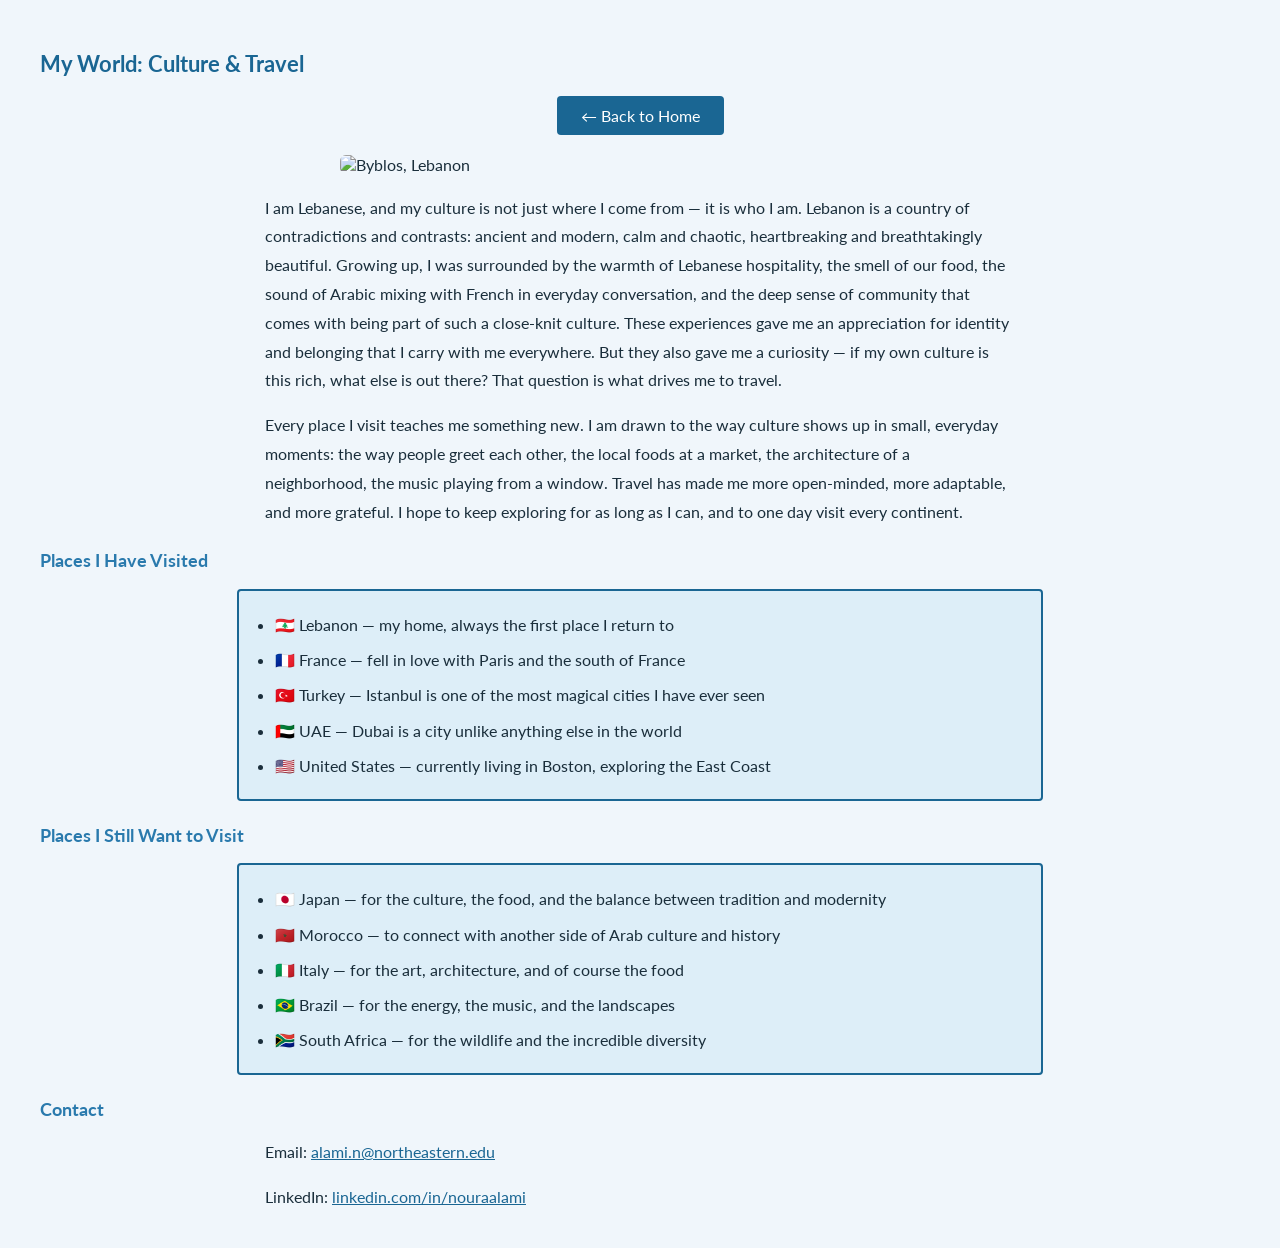
==== travel.html @ f36e704f "Add files via upload" ====
<!DOCTYPE html>
<html lang="en">
<head>
    <meta charset="UTF-8">
    <meta name="viewport" content="width=device-width, initial-scale=1.0">
    <title>My World | Noura Alami</title>
    <link rel="stylesheet" href="style.css">
</head>
<body>

    <h2>My World: Culture & Travel</h2>

    <button id="homeButton">← Back to Home</button>
    <script>
        const homeButton = document.getElementById('homeButton')
        homeButton.addEventListener('click', function() {
            window.location.href = 'index.html';
        })
    </script>

    <!-- Replace with your own travel photo -->
    <img src="https://upload.wikimedia.org/wikipedia/commons/thumb/4/43/Byblos_Crusader_Castle_and_Harbour.jpg/1280px-Byblos_Crusader_Castle_and_Harbour.jpg" alt="Byblos, Lebanon" width="600">

    <p class="regular">I am Lebanese, and my culture is not just where I come from — it is who I am. 
    Lebanon is a country of contradictions and contrasts: ancient and modern, calm and chaotic, 
    heartbreaking and breathtakingly beautiful. Growing up, I was surrounded by the warmth of Lebanese 
    hospitality, the smell of our food, the sound of Arabic mixing with French in everyday conversation, 
    and the deep sense of community that comes with being part of such a close-knit culture. These 
    experiences gave me an appreciation for identity and belonging that I carry with me everywhere. 
    But they also gave me a curiosity — if my own culture is this rich, what else is out there? That 
    question is what drives me to travel.</p>

    <p class="regular">Every place I visit teaches me something new. I am drawn to the way culture 
    shows up in small, everyday moments: the way people greet each other, the local foods at a market, 
    the architecture of a neighborhood, the music playing from a window. Travel has made me more 
    open-minded, more adaptable, and more grateful. I hope to keep exploring for as long as I can, 
    and to one day visit every continent.</p>

    <h3>Places I Have Visited</h3>
    <ul class="travel-list">
        <li>🇱🇧 Lebanon — my home, always the first place I return to</li>
        <li>🇫🇷 France — fell in love with Paris and the south of France</li>
        <li>🇹🇷 Turkey — Istanbul is one of the most magical cities I have ever seen</li>
        <li>🇦🇪 UAE — Dubai is a city unlike anything else in the world</li>
        <li>🇺🇸 United States — currently living in Boston, exploring the East Coast</li>
    </ul>

    <h3>Places I Still Want to Visit</h3>
    <ul class="travel-list">
        <li>🇯🇵 Japan — for the culture, the food, and the balance between tradition and modernity</li>
        <li>🇲🇦 Morocco — to connect with another side of Arab culture and history</li>
        <li>🇮🇹 Italy — for the art, architecture, and of course the food</li>
        <li>🇧🇷 Brazil — for the energy, the music, and the landscapes</li>
        <li>🇿🇦 South Africa — for the wildlife and the incredible diversity</li>
    </ul>

    <h3>Contact</h3>
    <p class="regular">Email: <a href="mailto:alami.n@northeastern.edu">alami.n@northeastern.edu</a></p>
    <p class="regular">LinkedIn: <a href="https://www.linkedin.com/in/nouraalami" target="_blank">linkedin.com/in/nouraalami</a></p>

</body>
</html>
---- style.css ----
/* Custom font */
@import url('https://fonts.googleapis.com/css2?family=Lato:wght@300;400;700&display=swap');

/* Base styling - custom font and ocean blue color scheme */
body {
    font-family: 'Lato', sans-serif;
    background-color: #f0f6fb;
    color: #1a2e3b;
    margin: 0;
    padding: 20px 40px;
}

/* Main heading */
h1 {
    text-align: center;
    color: #1a6693;
    font-size: 2rem;
}

/* Subheadings - smaller than h1 */
h2 {
    color: #1a6693;
    font-size: 1.4rem;
    margin-top: 30px;
}

h3 {
    color: #2a7aad;
    font-size: 1.1rem;
    margin-top: 24px;
}

/* Paragraphs with custom margins and width */
p {
    width: 750px;
    margin: 16px auto;
    line-height: 1.8;
}

/* Intro paragraph with background */
#intro {
    background-color: #ddeef8;
    padding: 20px 24px;
    border-radius: 4px;
    width: 750px;
    margin: 20px auto;
    line-height: 1.8;
}

.regular {
    width: 750px;
    margin: 16px auto;
    line-height: 1.8;
    display: block;
}

/* Lists with border and padding */
.contact-list, .travel-list {
    width: 750px;
    margin: 12px auto;
    padding: 16px 16px 16px 36px;
    background-color: #ddeef8;
    border: 2px solid #1a6693;
    border-radius: 4px;
    line-height: 2.2;
}

/* Links */
a {
    color: #1a6693;
}

a:hover {
    color: #0d4a6e;
}

/* Image centering */
img {
    display: block;
    margin: 20px auto;
    border-radius: 6px;
}

/* Button */
button {
    display: block;
    margin: 16px auto;
    padding: 10px 24px;
    background-color: #1a6693;
    color: white;
    border: none;
    border-radius: 4px;
    font-family: 'Lato', sans-serif;
    font-size: 1rem;
    cursor: pointer;
}

button:hover {
    background-color: #0d4a6e;
}
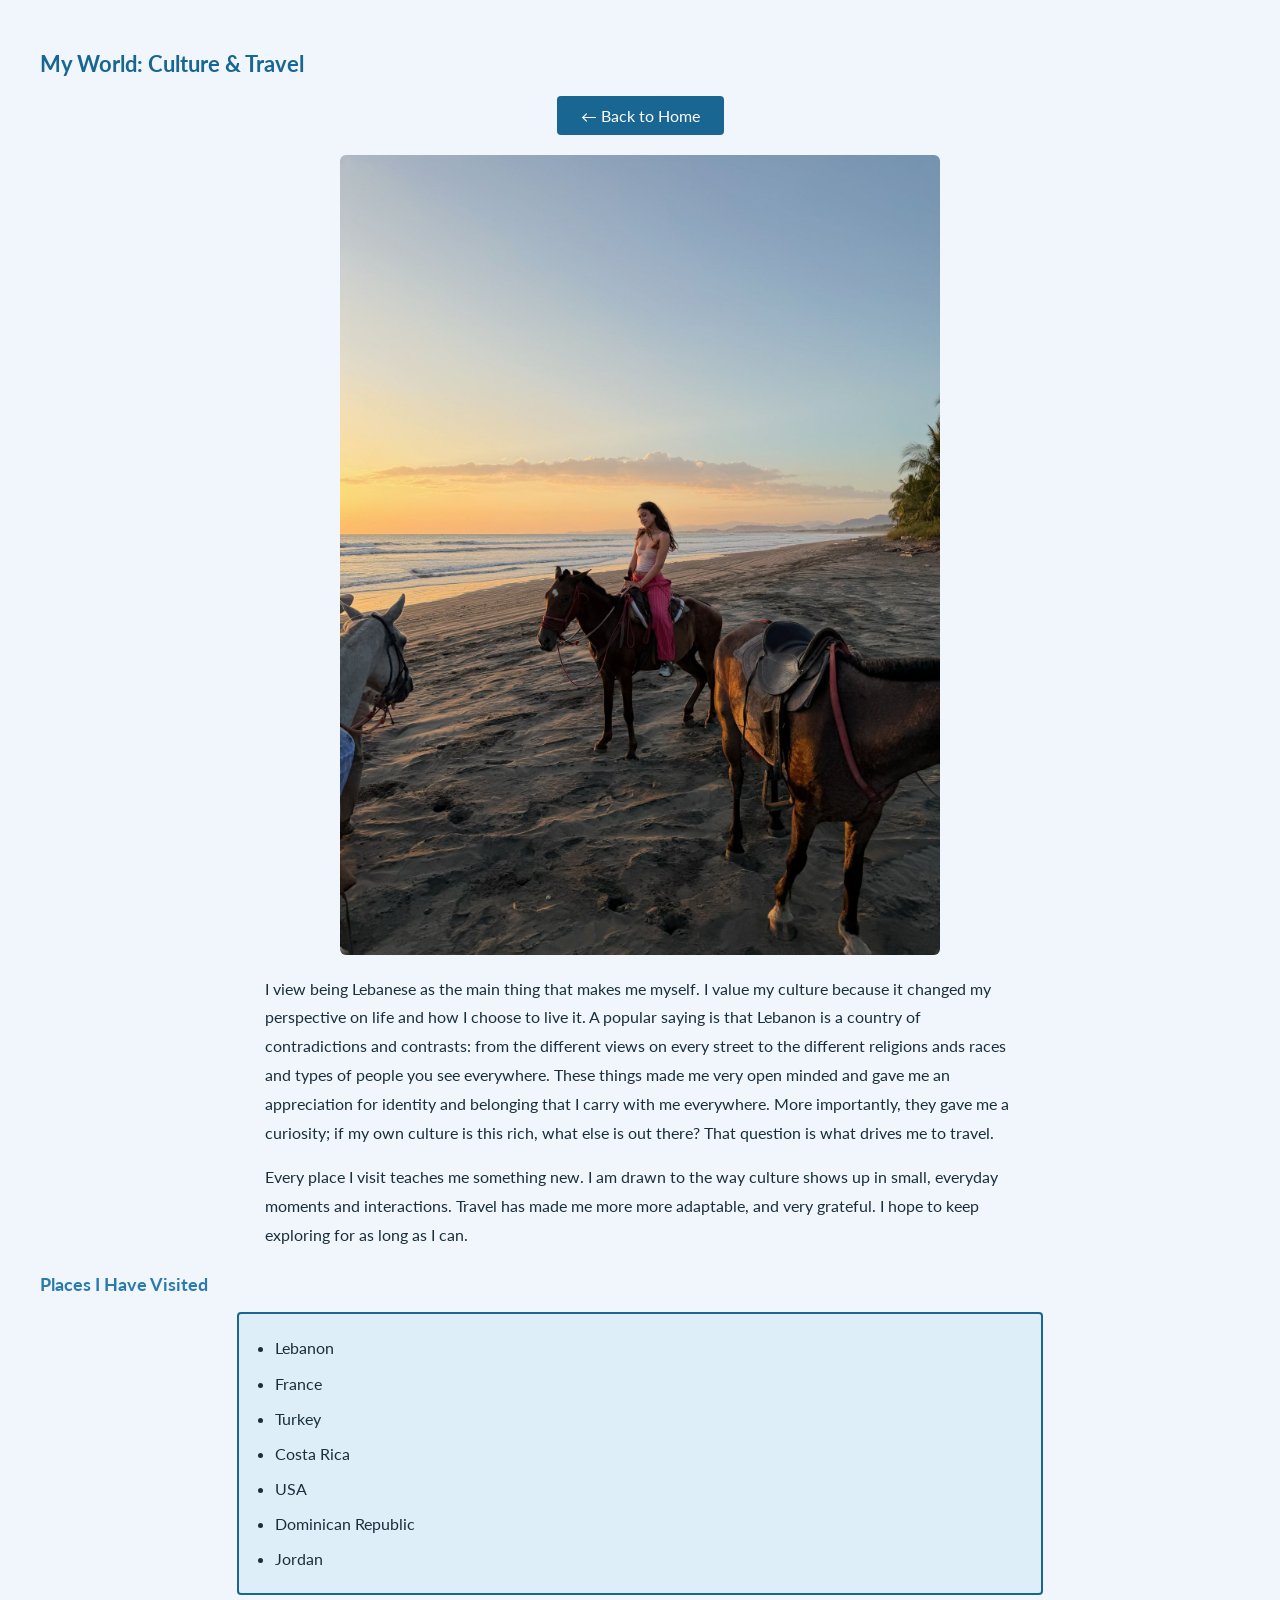
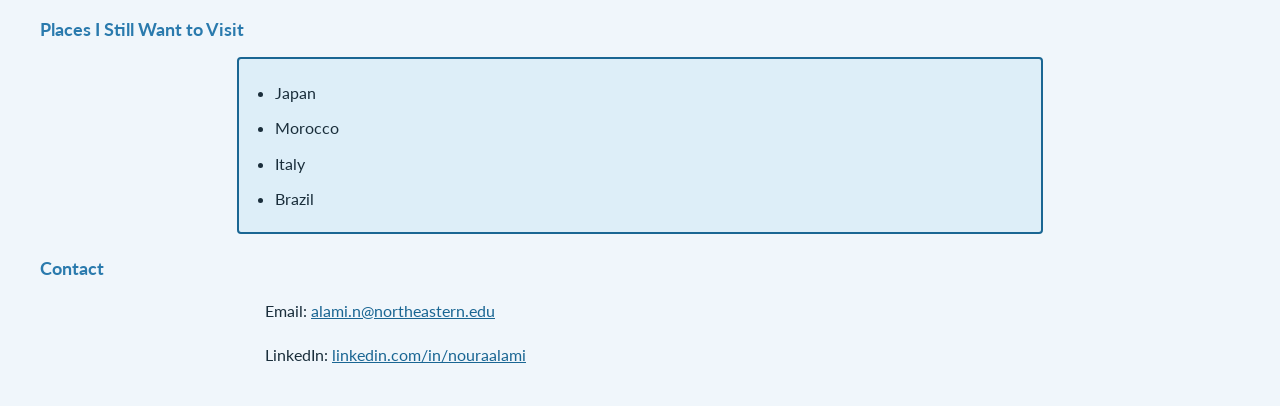
==== commit 35656bbf: "Add files via upload" ====
--- a/travel.html
+++ b/travel.html
@@ -19,39 +19,36 @@
     </script>
 
     <!-- Replace with your own travel photo -->
-    <img src="https://upload.wikimedia.org/wikipedia/commons/thumb/4/43/Byblos_Crusader_Castle_and_Harbour.jpg/1280px-Byblos_Crusader_Castle_and_Harbour.jpg" alt="Byblos, Lebanon" width="600">
+    <img src="meincostarica.jpg" alt="Byblos, Lebanon" width="600">
 
-    <p class="regular">I am Lebanese, and my culture is not just where I come from — it is who I am. 
-    Lebanon is a country of contradictions and contrasts: ancient and modern, calm and chaotic, 
-    heartbreaking and breathtakingly beautiful. Growing up, I was surrounded by the warmth of Lebanese 
-    hospitality, the smell of our food, the sound of Arabic mixing with French in everyday conversation, 
-    and the deep sense of community that comes with being part of such a close-knit culture. These 
-    experiences gave me an appreciation for identity and belonging that I carry with me everywhere. 
-    But they also gave me a curiosity — if my own culture is this rich, what else is out there? That 
+    <p class="regular">I view being Lebanese as the main thing that makes me myself. I value my culture because it changed my perspective on life and how I choose to live it. 
+    A popular saying is that Lebanon is a country of contradictions and contrasts: from the different views on every street to the different religions ands races and types of people you see everywhere. These things made me very open minded and gave me an appreciation for identity and belonging that I carry with me everywhere. More importantly, 
+   they gave me a curiosity; if my own culture is this rich, what else is out there? That 
     question is what drives me to travel.</p>
 
     <p class="regular">Every place I visit teaches me something new. I am drawn to the way culture 
-    shows up in small, everyday moments: the way people greet each other, the local foods at a market, 
-    the architecture of a neighborhood, the music playing from a window. Travel has made me more 
-    open-minded, more adaptable, and more grateful. I hope to keep exploring for as long as I can, 
-    and to one day visit every continent.</p>
+    shows up in small, everyday moments and interactions. Travel has made me more 
+ more adaptable, and very grateful. I hope to keep exploring for as long as I can.</p>
 
     <h3>Places I Have Visited</h3>
     <ul class="travel-list">
-        <li>🇱🇧 Lebanon — my home, always the first place I return to</li>
-        <li>🇫🇷 France — fell in love with Paris and the south of France</li>
-        <li>🇹🇷 Turkey — Istanbul is one of the most magical cities I have ever seen</li>
-        <li>🇦🇪 UAE — Dubai is a city unlike anything else in the world</li>
-        <li>🇺🇸 United States — currently living in Boston, exploring the East Coast</li>
+        <li>Lebanon </li>
+        <li>France </li>
+        <li>Turkey </li>
+        <li>Costa Rica</li>
+        <li>USA</li>
+        <li>Dominican Republic</li>
+        <li>Jordan</li>
+
     </ul>
 
     <h3>Places I Still Want to Visit</h3>
     <ul class="travel-list">
-        <li>🇯🇵 Japan — for the culture, the food, and the balance between tradition and modernity</li>
-        <li>🇲🇦 Morocco — to connect with another side of Arab culture and history</li>
-        <li>🇮🇹 Italy — for the art, architecture, and of course the food</li>
-        <li>🇧🇷 Brazil — for the energy, the music, and the landscapes</li>
-        <li>🇿🇦 South Africa — for the wildlife and the incredible diversity</li>
+        <li>Japan </li>
+        <li> Morocco </li>
+        <li>Italy </li>
+        <li>Brazil </li>
+       
     </ul>
 
     <h3>Contact</h3>
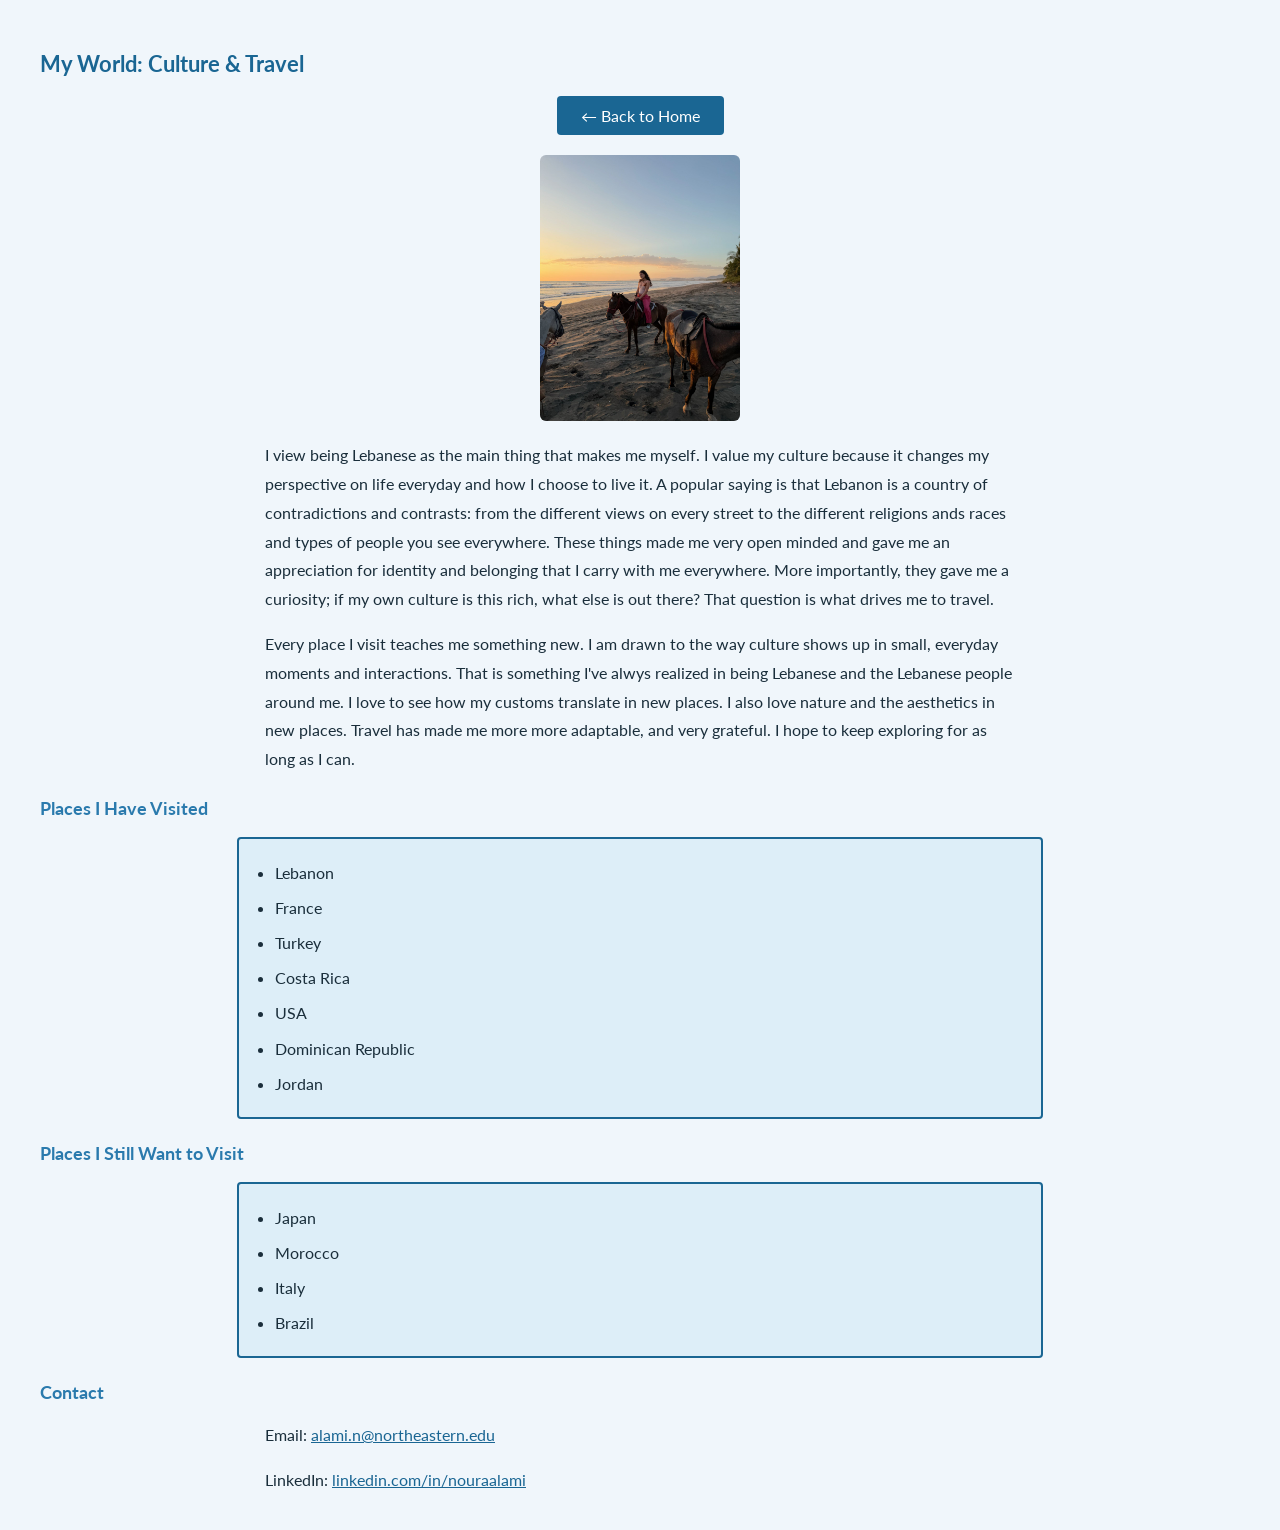
==== commit c55ac6f3: "Add files via upload" ====
--- a/travel.html
+++ b/travel.html
@@ -19,15 +19,15 @@
     </script>
 
     <!-- Replace with your own travel photo -->
-    <img src="meincostarica.jpg" alt="Byblos, Lebanon" width="600">
+    <img src="meincostarica.jpg" alt="Costa Rica" width="200">
 
-    <p class="regular">I view being Lebanese as the main thing that makes me myself. I value my culture because it changed my perspective on life and how I choose to live it. 
+    <p class="regular">I view being Lebanese as the main thing that makes me myself. I value my culture because it changes my perspective on life everyday and how I choose to live it. 
     A popular saying is that Lebanon is a country of contradictions and contrasts: from the different views on every street to the different religions ands races and types of people you see everywhere. These things made me very open minded and gave me an appreciation for identity and belonging that I carry with me everywhere. More importantly, 
    they gave me a curiosity; if my own culture is this rich, what else is out there? That 
-    question is what drives me to travel.</p>
+ question is what drives me to travel.</p>
 
     <p class="regular">Every place I visit teaches me something new. I am drawn to the way culture 
-    shows up in small, everyday moments and interactions. Travel has made me more 
+    shows up in small, everyday moments and interactions. That is something I've alwys realized in being Lebanese and the Lebanese people around me. I love to see how my customs translate in new places. I also love nature and the aesthetics in new places. Travel has made me more 
  more adaptable, and very grateful. I hope to keep exploring for as long as I can.</p>
 
     <h3>Places I Have Visited</h3>
